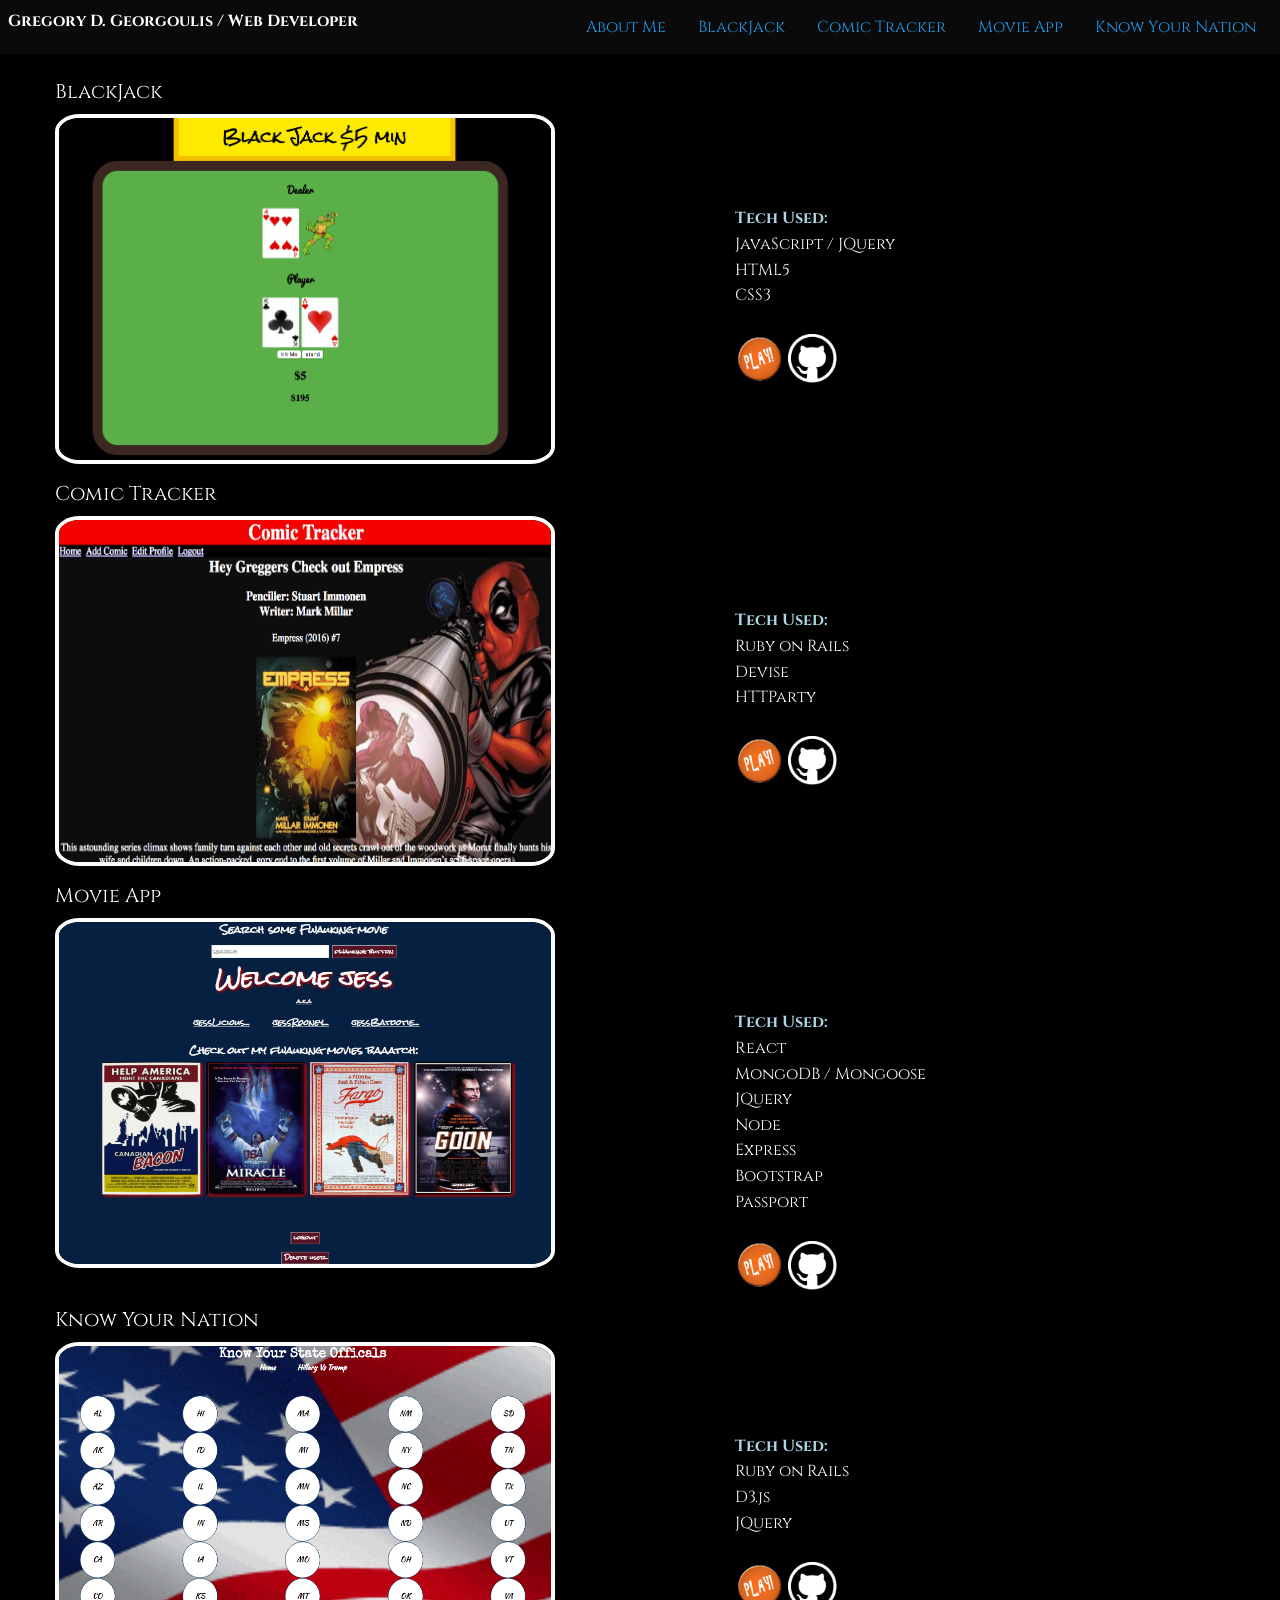
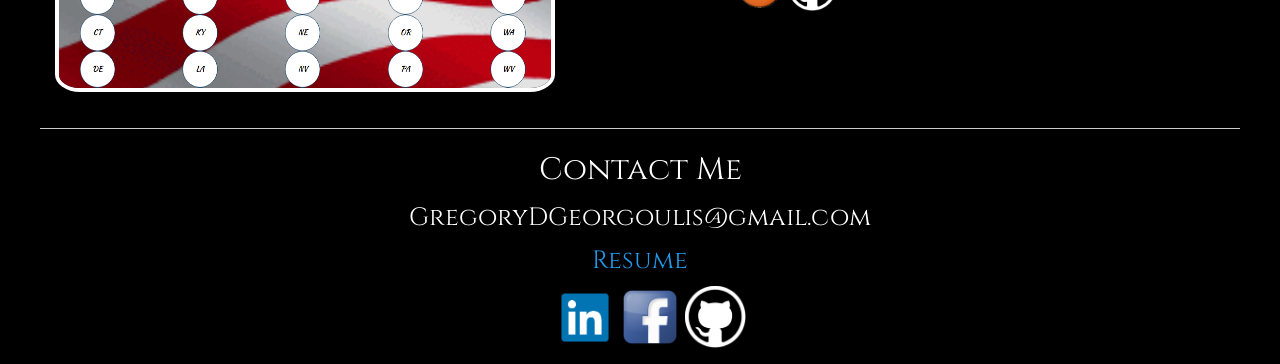
==== index.html @ 60d39cd5 "full size modal" ====
<!DOCTYPE html>
<html class="no-js" lang="en" >
<head>
  <title>Greg's Page</title>
  <meta charset="utf-8">
  <meta http-equiv="X-UA-Compatible" content="IE=edge,chrome=1">
  <meta name="viewport" content="width=device-width, initial-scale=1.0">
  <link rel="stylesheet" href="css/foundation.css">
  <link rel="stylesheet" href="css/styles.css">
  <link href="https://fonts.googleapis.com/css?family=Cinzel" rel="stylesheet">
</head>



<body>

  <div class="off-canvas-wrapper about">
      <div class="off-canvas-wrapper-inner" data-off-canvas-wrapper>

        <div class="off-canvas position-left " id="my-info" data-off-canvas data-position="left">
          <div class="row column ">
            <br>
            <img class="thumbnail" src="./images/me.png">
            <h5 class="me">Hello Everybody !</h5>
            <p class="me"> My name is Gregory Georgoulis, and I love all things web development.</p>
            <p class="me"></p>
          </div>
        </div>

        <div class="off-canvas-content" data-off-canvas-content>

          <div data-sticky-container>

            <div class="title-bar" data-sticky data-options="marginTop:0;" style="width:100%">

              <div class="title-bar-left" >
                <span class="title-bar-title ">Gregory D. Georgoulis</span>
                <span class="title-bar-title hide-for-large hide-for-medium  "> Web Developer</span>
                <span class="title-bar-title ">/ Web Developer</span>
                <li><a class="hide-for-large hide-for-medium" type="button" data-open="my-info"> About Me</a></li>
              </div>

              <div class="title-bar-right hide-for-small-only" >
                <ul class="menu " data-magellan>
                  <li><a type="button" data-open="my-info"> About Me</a></li>
                  <li><a href="#first">BlackJack</a></li>
                  <li><a href="#second">Comic Tracker</a></li>
                  <li><a href="#third">Movie App</a></li>
                  <li><a href="#fourth">Know Your Nation</a></li>
                </ul>
              </div>

            </div>

         </div>

         <br />

          <div class="row small-up-1 medium-up-2 large-up-2 main">

            <div id="first" class="column">
              <h5>BlackJack</h5>
              <img class="thumbnail pro" src="./images/bj.png">
            </div>
            <div class="column des">
              <ul class="uldes">
                <li><b>Tech Used:</b></li>
                <li>JavaScript / JQuery</li>
                <li>HTML5</li>
                <li>CSS3</li>
                <br />
                <a href="http://gregorygeorgoulis.github.io/blackJack/"><img class="jects" src="./images/play.gif"></a>
                <a href="https://github.com/gregoryGeorgoulis/blackJack"><img class="jects" src="./images/github.png"></a>
              </ul>
            </div>

            <hr class="hide-for-medium hide-for-large" />

            <div id="second" class="column">
              <h5>Comic Tracker</h5>
              <img class="thumbnail pro" src="./images/rca.png">
            </div>
            <div class="column des">
              <ul class="uldes">
                  <li><b>Tech Used:</b></li>
                  <li>Ruby on Rails</li>
                  <li>Devise</li>
                  <li>HTTParty</li>
                  <br />
                  <a href="https://ruby-comic.herokuapp.com/"><img class="jects" src="./images/play.gif"></a>
                  <a href="https://github.com/gregoryGeorgoulis/rubycomic"><img class="jects" src="./images/github.png"></a>
                </ul>
            </div>

            <hr class="hide-for-medium hide-for-large" />

            <div id="third" class="column">
              <h5>Movie App</h5>
              <img class="thumbnail pro" src="./images/ma.png">
            </div>
            <div class="column des">
              <ul class="uldes">
                <li><b>Tech Used:</b></li>
                <li>React</li>
                <li>MongoDB / Mongoose</li>
                <li>JQuery</li>
                <li>Node</li>
                <li>Express</li>
                <li>Bootstrap</li>
                <li>Passport</li>
                <br />
                <a href="https://three-forks.herokuapp.com/"><img class="jects" src="./images/play.gif"></a>
                <a href="https://github.com/gregoryGeorgoulis/project3/tree/master/project"><img class="jects" src="./images/github.png"></a>
              </ul>
            </div>

            <hr class="hide-for-medium hide-for-large" />

            <div id="fourth"  class="column">
              <h5>Know Your Nation</h5>
              <img class="thumbnail pro" src="./images/kun.png">
            </div>
            <div class="column des">
              <ul class="uldes">
                <li><b>Tech Used:</b></li>
                <li>Ruby on Rails</li>
                <li>D3.js</li>
                <li>JQuery</li>
                <br />
                <a href="https://know-your-nation.herokuapp.com/"><img class="jects" src="./images/play.gif"></a>
                <a href="https://github.com/gregoryGeorgoulis/final"><img class="jects" src="./images/github.png"></a>
              </ul>
            </div>

          </div>

          <hr />
          <div class="reveal full" id="resume" data-reveal>
            <iframe src="./images/resume.pdf"></iframe>
            <button class="close-button" data-close aria-label="Close modal" type="button"></button>
          </div>

          <div class="row con ">
            <div class="medium-12 columns con">
              <h3 class="con">Contact Me</h3>
              <h4 class="con">GregoryDGeorgoulis@gmail.com</h4>
              <h4 class="con"><a data-open="resume">Resume</a></h4>

              <ul class="menulink">
                <a href="https://www.linkedin.com/in/gregorydgeorgoulis"><img class="link" src="./images/linkdin.png"></a>
                <a href="https://www.facebook.com/gregorydgeorgoulis"><img class="link" src="./images/facebook.png"></a>
                <a href="https://github.com/gregoryGeorgoulis"><img class="link" src="./images/github.png"></a>
              </ul>
            </div>
          </div>

        </div>

      </div>
    </div>
</body>
  



  <script src="./vendor/jquery.js"></script>
  <script src="./vendor/foundation.min.js"></script>
  <script>
    $(document).foundation();
  </script>
  
</body>
</html>
---- css/styles.css ----
*{
	color: white;
	font-family: 'Cinzel', serif;
}
.header{
	margin-top: 5rem;
}
.off-canvas-content{
	max-width: 100%;
	background: black;
	background-size: cover;
	background-repeat: no-repeat;
 	background-attachment: fixed;
}

.pro{
	border-radius: 5% 5% 5% 5%;
	height: 350px;
	width: 500px;
}
.about{
	background: black;
	background-size: cover;
	background-repeat: no-repeat;
 	background-attachment: fixed;
}

.con{
	text-align: center;
	background-color: black;
	color: white;
	font-family: 'Cinzel', serif;
}
.row.con{
		max-width: 100%;
		margin: 0 0 0 0;
	}
.link{
	width: 5%;
}	
.jects{
	width: 10%;
}
.des{
	margin-top: 8rem;
}
li{
	list-style: none;
}
.me{
	text-shadow: 1px 1px black;
	color: #F44336;
}
.uldes{
	margin-left: 5rem;
}
.off-canvas{
	background: black;
}
h5{
		font-family: 'Cinzel', serif;
}
h3{
		font-family: 'Cinzel', serif;
}
b{
	color: lightblue;
}
@media (max-width: 720px) {
	.menu{
		font-size: .9rem;
	}
}
@media (max-width: 500px) {
	.off-canvas-content{
		font-size: 1.2rem;
		text-align: center;
	}
	.pro{
		height: 250px;
	}
	.jects{
		width: 15%;
	}
	.link{
		width: 15%;
	}
	.uldes{
		margin-left: .1rem;
	}
	.des{
		margin-top: 1rem;
	}
	.me{
		font-size: 1.3rem;
	}
	.title-bar-left{
		font-size: 1.2rem;
		text-align: center;
		height: 5rem;
	}
}
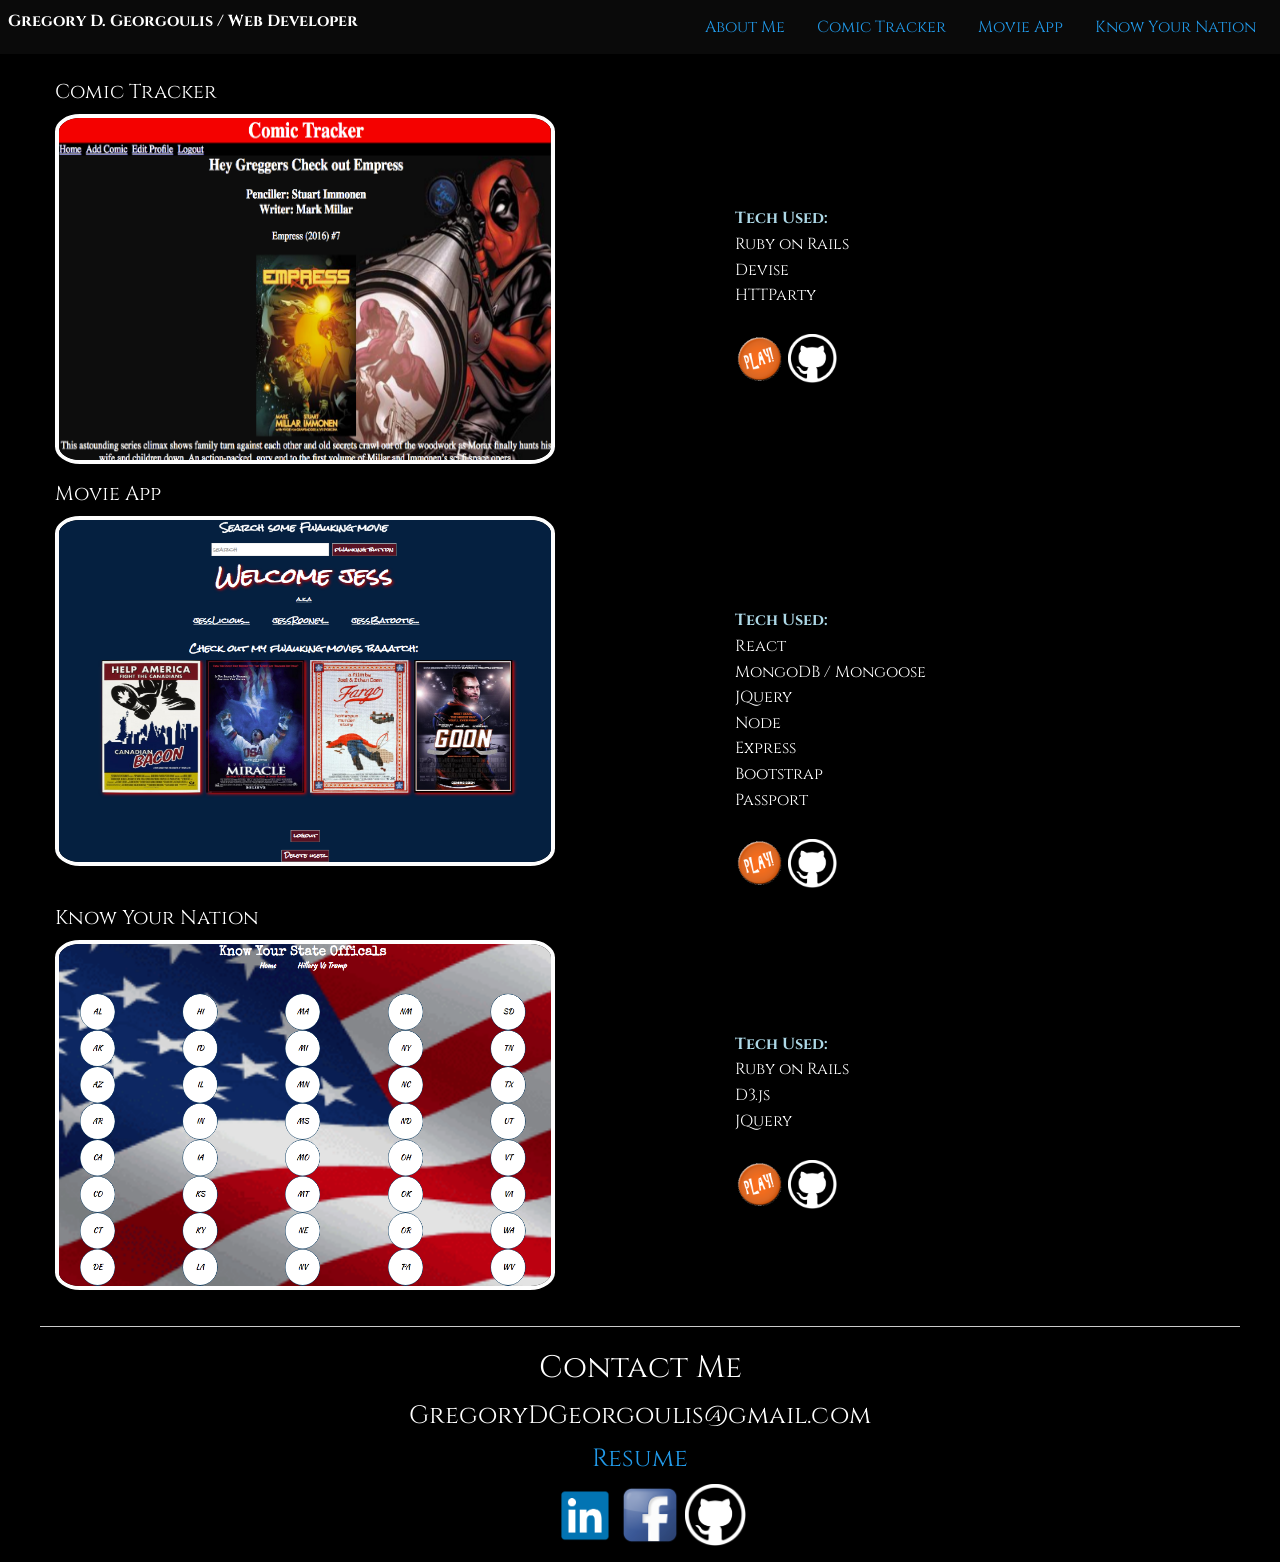
==== commit 7b156d6d: "black jack take out" ====
--- a/index.html
+++ b/index.html
@@ -43,7 +43,6 @@
               <div class="title-bar-right hide-for-small-only" >
                 <ul class="menu " data-magellan>
                   <li><a type="button" data-open="my-info"> About Me</a></li>
-                  <li><a href="#first">BlackJack</a></li>
                   <li><a href="#second">Comic Tracker</a></li>
                   <li><a href="#third">Movie App</a></li>
                   <li><a href="#fourth">Know Your Nation</a></li>
@@ -57,24 +56,6 @@
          <br />
 
           <div class="row small-up-1 medium-up-2 large-up-2 main">
-
-            <div id="first" class="column">
-              <h5>BlackJack</h5>
-              <img class="thumbnail pro" src="./images/bj.png">
-            </div>
-            <div class="column des">
-              <ul class="uldes">
-                <li><b>Tech Used:</b></li>
-                <li>JavaScript / JQuery</li>
-                <li>HTML5</li>
-                <li>CSS3</li>
-                <br />
-                <a href="http://gregorygeorgoulis.github.io/blackJack/"><img class="jects" src="./images/play.gif"></a>
-                <a href="https://github.com/gregoryGeorgoulis/blackJack"><img class="jects" src="./images/github.png"></a>
-              </ul>
-            </div>
-
-            <hr class="hide-for-medium hide-for-large" />
 
             <div id="second" class="column">
               <h5>Comic Tracker</h5>
@@ -135,9 +116,9 @@
           </div>
 
           <hr />
-          <div class="reveal full" id="resume" data-reveal>
-            <iframe src="./images/resume.pdf"></iframe>
-            <button class="close-button" data-close aria-label="Close modal" type="button"></button>
+          <div class="reveal large" id="resume" data-reveal>
+            <iframe src="./images/resume.pdf" allowfullscreen="true" width="100%" height="600px"></iframe>
+            <button class="close-button" data-close aria-label="Close modal" type="button">close</button>
           </div>
 
           <div class="row con ">
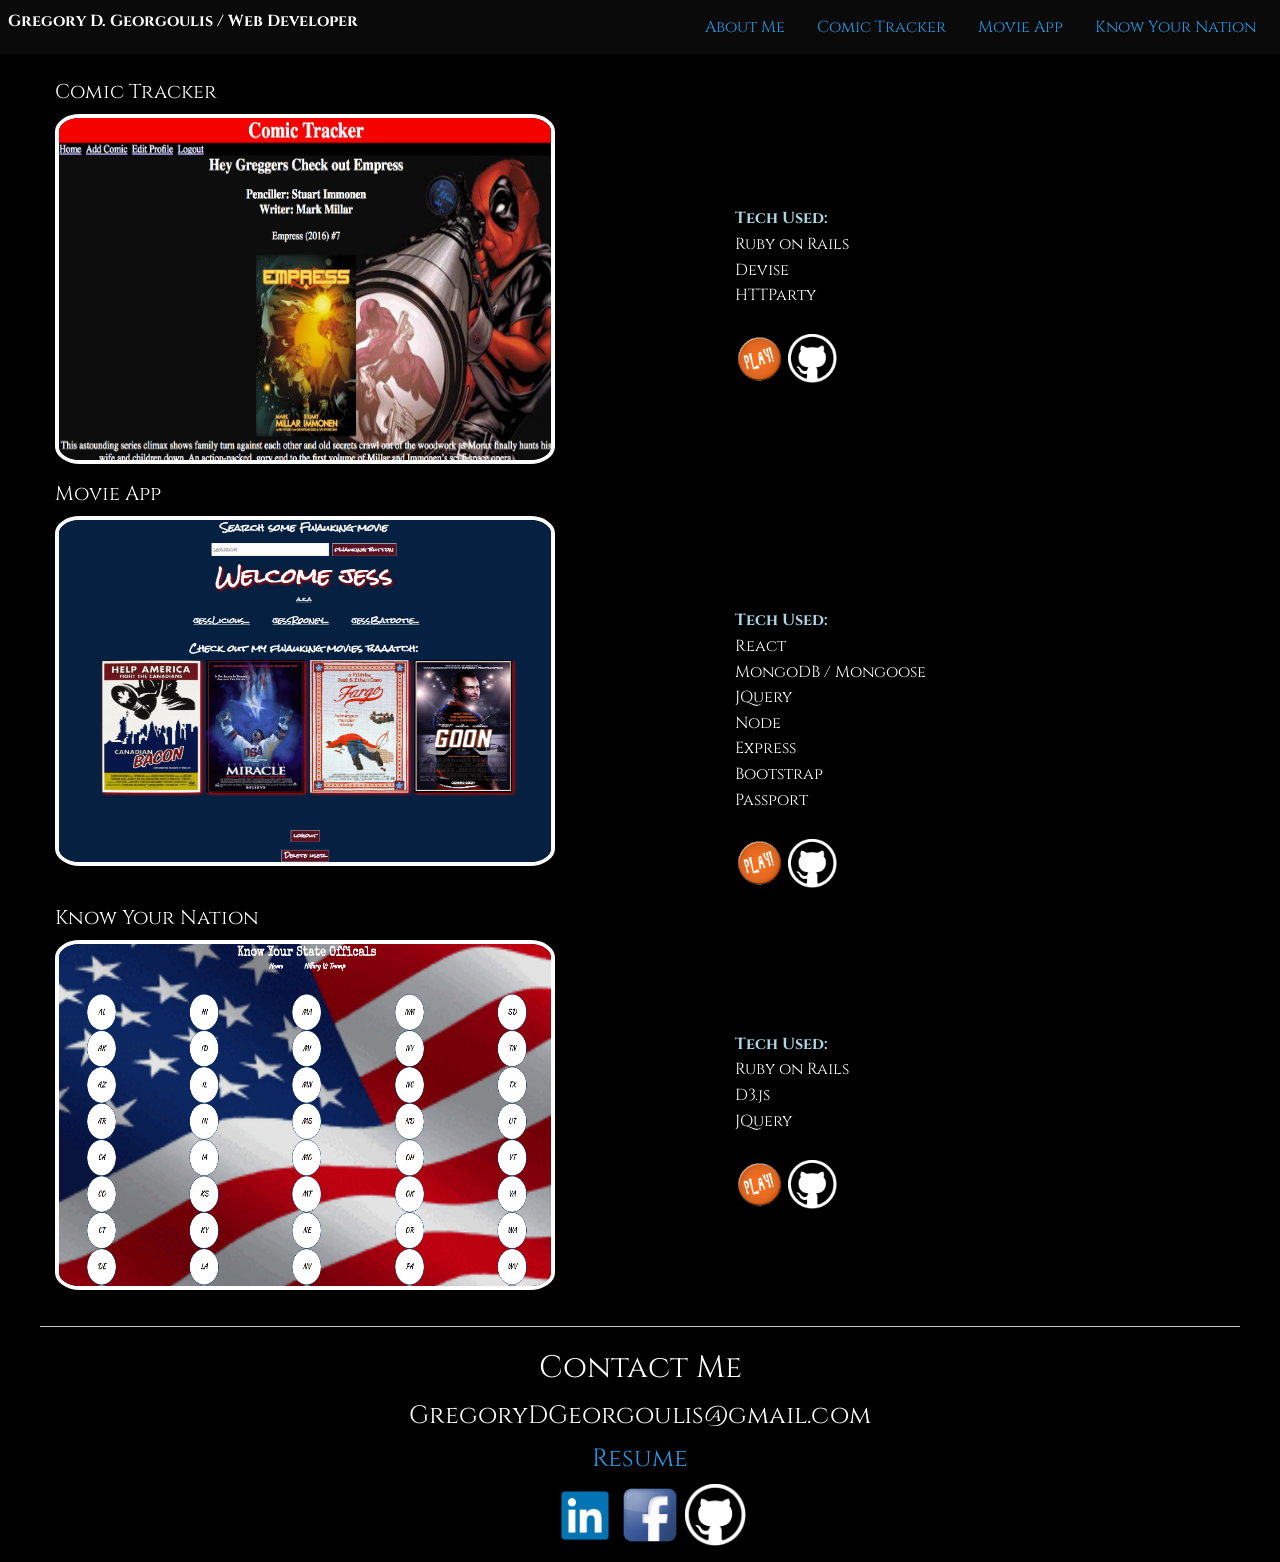
==== commit c70aebfd: "heading change web dev" ====
--- a/index.html
+++ b/index.html
@@ -36,7 +36,7 @@
               <div class="title-bar-left" >
                 <span class="title-bar-title ">Gregory D. Georgoulis</span>
                 <span class="title-bar-title hide-for-large hide-for-medium  "> Web Developer</span>
-                <span class="title-bar-title ">/ Web Developer</span>
+                <span class="title-bar-title hide-for-small-only ">/ Web Developer</span>
                 <li><a class="hide-for-large hide-for-medium" type="button" data-open="my-info"> About Me</a></li>
               </div>
 
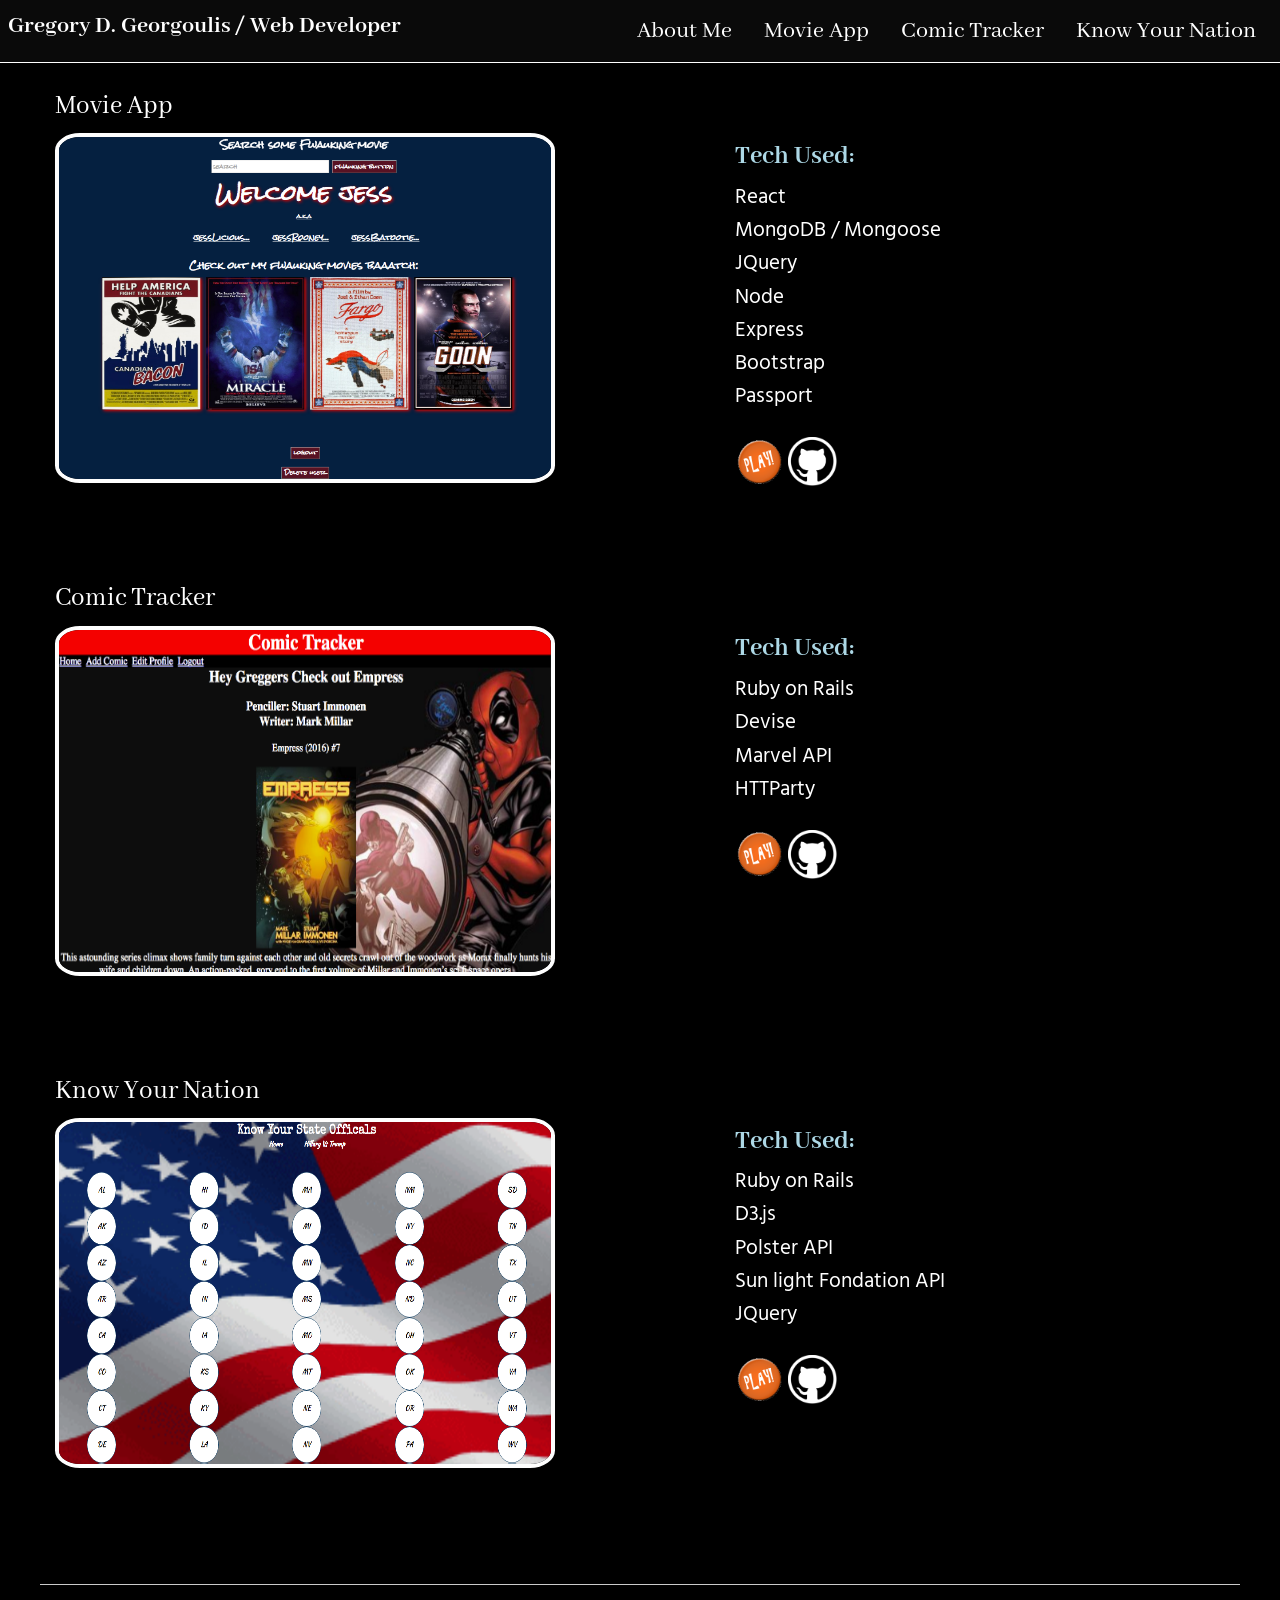
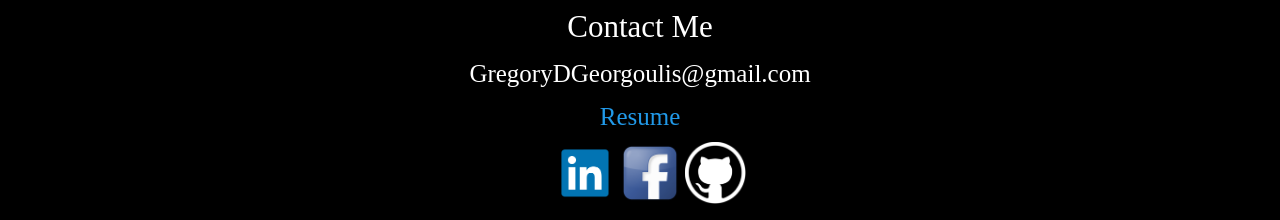
==== commit 048a1a50: "style changes" ====
--- a/index.html
+++ b/index.html
@@ -7,7 +7,7 @@
   <meta name="viewport" content="width=device-width, initial-scale=1.0">
   <link rel="stylesheet" href="css/foundation.css">
   <link rel="stylesheet" href="css/styles.css">
-  <link href="https://fonts.googleapis.com/css?family=Cinzel" rel="stylesheet">
+  <link href="https://fonts.googleapis.com/css?family=Abhaya+Libre|Hind+Vadodara" rel="stylesheet">
 </head>
 
 
@@ -29,23 +29,23 @@
 
         <div class="off-canvas-content" data-off-canvas-content>
 
-          <div data-sticky-container>
+          <div data-sticky-container >
 
-            <div class="title-bar" data-sticky data-options="marginTop:0;" style="width:100%">
+            <div class="title-bar nav" data-sticky data-options="marginTop:0;" style="width:100%">
 
               <div class="title-bar-left" >
-                <span class="title-bar-title ">Gregory D. Georgoulis</span>
-                <span class="title-bar-title hide-for-large hide-for-medium  "> Web Developer</span>
-                <span class="title-bar-title hide-for-small-only ">/ Web Developer</span>
-                <li><a class="hide-for-large hide-for-medium" type="button" data-open="my-info"> About Me</a></li>
+                <span class="title-bar-title navi serif ">Gregory D. Georgoulis</span>
+                <span class="title-bar-title hide-for-large hide-for-medium navi serif  "> Web Developer</span>
+                <span class="title-bar-title hide-for-small-only navi serif ">/ Web Developer</span>
+                <li><a class="hide-for-large hide-for-medium navi serif" type="button" data-open="my-info"> About Me</a></li>
               </div>
 
               <div class="title-bar-right hide-for-small-only" >
                 <ul class="menu " data-magellan>
-                  <li><a type="button" data-open="my-info"> About Me</a></li>
-                  <li><a href="#second">Comic Tracker</a></li>
-                  <li><a href="#third">Movie App</a></li>
-                  <li><a href="#fourth">Know Your Nation</a></li>
+                  <li><a class="navi serif" type="button" data-open="my-info"> About Me</a></li>
+                  <li><a class="navi serif" href="#second">Movie App </a></li>
+                  <li><a class="navi serif" href="#third">Comic Tracker</a></li>
+                  <li><a class="navi serif" href="#fourth">Know Your Nation</a></li>
                 </ul>
               </div>
 
@@ -56,81 +56,80 @@
          <br />
 
           <div class="row small-up-1 medium-up-2 large-up-2 main">
+        
+            <div id="third" class="column house">
+              <h5 class="serif tag">Movie App</h5>
+              <img class="thumbnail pro" src="./images/ma.png">
+            </div>
+            <div class="column des">
+              <ul class="uldes">
+                <li><b class="serif tag">Tech Used:</b></li>
+                <li class="sanserif">React</li>
+                <li class="sanserif">MongoDB / Mongoose</li>
+                <li class="sanserif">JQuery</li>
+                <li class="sanserif">Node</li>
+                <li class="sanserif">Express</li>
+                <li class="sanserif">Bootstrap</li>
+                <li class="sanserif">Passport</li>
+                <br />
+                <a href="https://three-forks.herokuapp.com/" target="_blank"><img class="jects" src="./images/play.gif"></a>
+                <a href="https://github.com/gregoryGeorgoulis/project3/tree/master/project" target="_blank"><img class="jects" src="./images/github.png"></a>
+              </ul>
+            </div>
 
-            <div id="second" class="column">
-              <h5>Comic Tracker</h5>
+            <hr class="hide-for-medium hide-for-large" />
+
+            <div id="second" class="column house">
+              <h5 class="serif tag">Comic Tracker</h5>
               <img class="thumbnail pro" src="./images/rca.png">
             </div>
             <div class="column des">
               <ul class="uldes">
-                  <li><b>Tech Used:</b></li>
-                  <li>Ruby on Rails</li>
-                  <li>Devise</li>
-                  <li>HTTParty</li>
+                  <li><b class="serif tag">Tech Used:</b></li>
+                  <li class="sanserif">Ruby on Rails</li>
+                  <li class="sanserif">Devise</li>
+                  <li class="sanserif">Marvel API</li>
+                  <li class="sanserif">HTTParty</li>
                   <br />
-                  <a href="https://ruby-comic.herokuapp.com/"><img class="jects" src="./images/play.gif"></a>
-                  <a href="https://github.com/gregoryGeorgoulis/rubycomic"><img class="jects" src="./images/github.png"></a>
+                  <a href="https://ruby-comic.herokuapp.com/" target="_blank"><img class="jects" src="./images/play.gif"></a>
+                  <a href="https://github.com/gregoryGeorgoulis/rubycomic" target="_blank"><img class="jects" src="./images/github.png"></a>
                 </ul>
             </div>
 
             <hr class="hide-for-medium hide-for-large" />
 
-            <div id="third" class="column">
-              <h5>Movie App</h5>
-              <img class="thumbnail pro" src="./images/ma.png">
-            </div>
-            <div class="column des">
-              <ul class="uldes">
-                <li><b>Tech Used:</b></li>
-                <li>React</li>
-                <li>MongoDB / Mongoose</li>
-                <li>JQuery</li>
-                <li>Node</li>
-                <li>Express</li>
-                <li>Bootstrap</li>
-                <li>Passport</li>
-                <br />
-                <a href="https://three-forks.herokuapp.com/"><img class="jects" src="./images/play.gif"></a>
-                <a href="https://github.com/gregoryGeorgoulis/project3/tree/master/project"><img class="jects" src="./images/github.png"></a>
-              </ul>
-            </div>
-
-            <hr class="hide-for-medium hide-for-large" />
-
-            <div id="fourth"  class="column">
-              <h5>Know Your Nation</h5>
+            <div id="fourth"  class="column house">
+              <h5 class="serif tag">Know Your Nation</h5>
               <img class="thumbnail pro" src="./images/kun.png">
             </div>
             <div class="column des">
               <ul class="uldes">
-                <li><b>Tech Used:</b></li>
-                <li>Ruby on Rails</li>
-                <li>D3.js</li>
-                <li>JQuery</li>
+                <li><b class="serif tag">Tech Used:</b></li>
+                <li class="sanserif">Ruby on Rails</li>
+                <li class="sanserif">D3.js</li>
+                <li class="sanserif">Polster API</li>
+                <li class="sanserif">Sun light Fondation API</li>
+                <li class="sanserif">JQuery</li>
                 <br />
-                <a href="https://know-your-nation.herokuapp.com/"><img class="jects" src="./images/play.gif"></a>
-                <a href="https://github.com/gregoryGeorgoulis/final"><img class="jects" src="./images/github.png"></a>
+                <a href="https://know-your-nation.herokuapp.com/" target="_blank"><img class="jects" src="./images/play.gif"></a>
+                <a href="https://github.com/gregoryGeorgoulis/final" target="_blank"><img class="jects" src="./images/github.png"></a>
               </ul>
             </div>
 
           </div>
 
           <hr />
-          <div class="reveal large" id="resume" data-reveal>
-            <iframe src="./images/resume.pdf" allowfullscreen="true" width="100%" height="600px"></iframe>
-            <button class="close-button" data-close aria-label="Close modal" type="button">close</button>
-          </div>
 
           <div class="row con ">
             <div class="medium-12 columns con">
               <h3 class="con">Contact Me</h3>
               <h4 class="con">GregoryDGeorgoulis@gmail.com</h4>
-              <h4 class="con"><a data-open="resume">Resume</a></h4>
+              <h4 class="con"><a href="./images/resume.pdf" target="_blank">Resume</a></h4>
 
               <ul class="menulink">
-                <a href="https://www.linkedin.com/in/gregorydgeorgoulis"><img class="link" src="./images/linkdin.png"></a>
-                <a href="https://www.facebook.com/gregorydgeorgoulis"><img class="link" src="./images/facebook.png"></a>
-                <a href="https://github.com/gregoryGeorgoulis"><img class="link" src="./images/github.png"></a>
+                <a href="https://www.linkedin.com/in/gregorydgeorgoulis" target="_blank"><img class="link" src="./images/linkdin.png"></a>
+                <a href="https://www.facebook.com/gregorydgeorgoulis" target="_blank"><img class="link" src="./images/facebook.png"></a>
+                <a href="https://github.com/gregoryGeorgoulis" target="_blank"><img class="link" src="./images/github.png"></a>
               </ul>
             </div>
           </div>
--- a/css/styles.css
+++ b/css/styles.css
@@ -1,7 +1,6 @@
 
 *{
 	color: white;
-	font-family: 'Cinzel', serif;
 }
 .header{
 	margin-top: 5rem;
@@ -13,7 +12,23 @@
 	background-repeat: no-repeat;
  	background-attachment: fixed;
 }
+.serif{
+	font-family: 'Abhaya Libre', serif;
+}
+.tag{
+	font-size: 1.7rem;
+}
+.sanserif{
+	font-family: 'Hind Vadodara', sans-serif;
+}
 
+.navi{
+	font-size: 1.5rem;
+	color: white;
+}
+.nav{
+	border-bottom: 1px solid white;
+}
 .pro{
 	border-radius: 5% 5% 5% 5%;
 	height: 350px;
@@ -42,11 +57,15 @@
 .jects{
 	width: 10%;
 }
+.house{
+	margin-bottom: 5rem;
+}
 .des{
-	margin-top: 8rem;
+	margin-top: 3rem;
 }
 li{
 	list-style: none;
+	font-size: 1.3rem;
 }
 .me{
 	text-shadow: 1px 1px black;
@@ -90,7 +109,7 @@
 		margin-left: .1rem;
 	}
 	.des{
-		margin-top: 1rem;
+		margin-top: .8rem;
 	}
 	.me{
 		font-size: 1.3rem;
